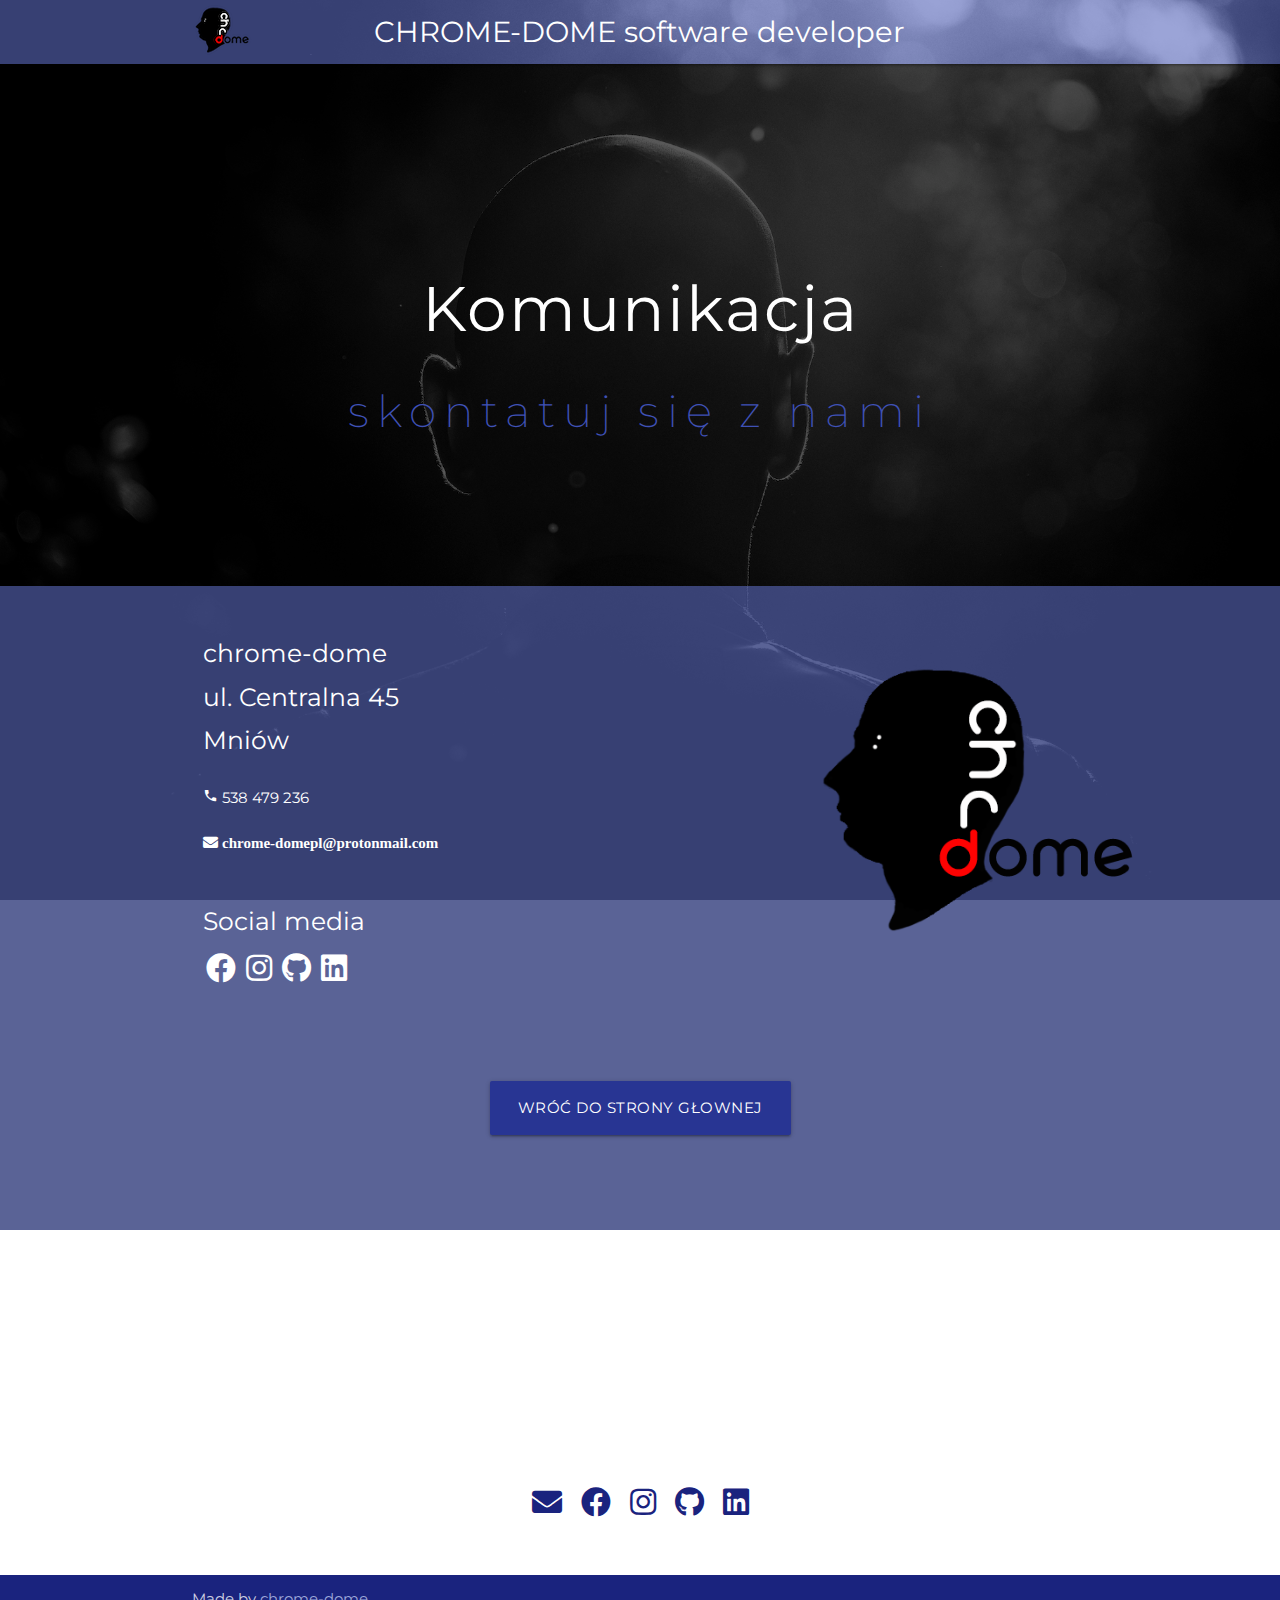
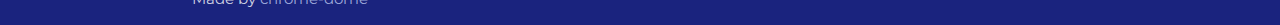
==== contact.html @ 3544f3b8 "first commit" ====
<!DOCTYPE html>
<html lang="pl">
  <head>
    <meta http-equiv="Content-Type" content="text/html; charset=UTF-8"/>
    <meta name="viewport" content="width=device-width, initial-scale=1, maximum-scale=1.0"/>
    <title>chrome-dome - software developer</title>
    <link href="https://fonts.googleapis.com/css2?family=Montserrat:wght@200;400&display=swap" rel="stylesheet">
    <link rel="stylesheet" href="https://use.fontawesome.com/releases/v5.0.13/css/all.css">
    <link href="https://fonts.googleapis.com/icon?family=Material+Icons" rel="stylesheet">
    <link href="css/materialize.css" type="text/css" rel="stylesheet" media="screen,projection"/>
    <link href="css/style.css" type="text/css" rel="stylesheet" media="screen,projection"/>
    <link rel="icon" href="img/favicon.png">
  </head>

  <body>
        <nav role="navigation" id="filterIndigo">
            <div class="nav-wrapper container">
                <a id="logo-container" href="index.html" class="brand-logo hide-on-med-and-down"><img src="img/The Face Red White.png" alt="" class="responsive-img"></a>             
                <a id="logo-container" href="index.html" class="brand-logo center">CHROME-DOME software developer</a>
            </div>
        </nav>
        <main>
          <div class="section no-pad-bot" id="index-banner">
              <div class="container">
                <br><br>
                <h1 class="header center">Komunikacja</h1>
                <h3 class="header center indigo-text ">skontatuj się z nami</h3>
              </div>
            </div>
          <div id="contactDescription">
            <section class="container section">
              <div class="row">
                <div class="col l6 s12">
                  <br>
                  <ul>
                    <li><h5 class="white-text">chrome-dome</h5></li>
                    <li><h5 class="white-text">ul. Centralna 45</h5></li>
                    <li><h5 class="white-text">Mniów</h5></li>
                    <br>
                    <li><a class="white-text" href="tel:+48538479236" target="blank"><i class="tiny material-icons">local_phone</i> 538 479 236</a></li>
                    <br>
                    <a class="white-text" href="mailto:chrome-domepl@protonmail.com" target="blank"><i class="tiny fas fa-envelope"> chrome-domepl@protonmail.com</i></a>
                  </ul>
                  <br>
                  <h5 class="white-text">Social media</h5>
                  <ul id="socialIcon">
                    <a class="white-text" href="https://www.facebook.com/ChromeDomePawelSabuk/" target="blank"><i class="small fab fa-facebook"> </i></a>
                    <a class="white-text" href="https://www.instagram.com/" target="blank"><i class="small fab fa-instagram"> </i></a>             
                    <a class="white-text" href="https://github.com/chrome-dome" target="blank"><i class="small fab fa-github"></i></a>   
                    <a class="white-text" href="https://www.linkedin.com/feed/" target="blank"><i class="small fab fa-linkedin"> </i></a>
                  </ul>
                </div>
                <div class="col l5 s12 push-l2">
                  <br>
                  <img src="img/logo kontakt.png" alt="" class="responsive-img">
                </div>
              </div>
              <div class="row center">
                <a href="index.html" id="download-button" class="btn-large waves-effect waves-light indigo darken-3">wróć do strony głownej</a>
              </div>
            </section>
          </div>
      </main>
      
      
          <footer class="page-footer" id="contactFooter">
            <div class="container">
              <h6 class="white-text center">W wielu firmach niezależnie od tego czy jest to branża IT, marketingowa czy e-commerce praca polega na realizacji projektów. Poziom ich skoplikowania zależy od wizji klienta. Nasz zespół pracowników z wizji tworzy rzeczywistość. Programiści backend i frontend, czuwają nad szybkością i poprawnością działania oraz bezpieczeństwo. Specjaliści od UX oraz UI dbają o to, aby projekt spełniał najnowsze standardy. Zespół grafików i fotografów zapewnia niepowtarzalną i unikalną warstwę wizualną projektu. Wszyscy sprawnie pracują aby projekty spełniały oczekiwania klienta oraz oddawane były w wyznaczonym terminie(a nawet wcześniej...).</h6>
              <div class="row center" id="socialIcon">
                <a class="white-text" href="mailto:chrome-domepl@protonmail.com" target="blank"><i class="small fas fa-envelope"></i></a>
                <a class="white-text" href="https://www.facebook.com/ChromeDomePawelSabuk/" target="blank"><i class="small fab fa-facebook"> </i></a>
                <a class="white-text" href="https://www.instagram.com/" target="blank"><i class="small fab fa-instagram"> </i></a>             
                <a class="white-text" href="https://github.com/chrome-dome" target="blank"><i class="small fab fa-github"></i></a>   
                <a class="white-text" href="https://www.linkedin.com/feed/" target="blank"><i class="small fab fa-linkedin"> </i></a>
              </div>
            </div>
            <div class="footer-copyright indigo darken-4">
              <div class="container">
              Made by <a class="indigo-text text-lighten-3" href="https://chrome-dome.pl/">chrome-dome</a>
              </div>
            </div>
          </footer>

    <script src="https://code.jquery.com/jquery-2.1.1.min.js"></script>
    <script src="js/materialize.js"></script>
    <script src="js/init.js"></script>

  </body>
</html>
---- css/style.css ----
/* Custom Stylesheet */
/**
 * Use this file to override Materialize files so you can update
 * the core Materialize files in the future
 *
 * Made By MaterializeCSS.com
 */

body{
  background-image: url(../img/oorban.jpg);
 background-position: center;
  background-size: cover;
  background-attachment: fixed;
  color: #fff;
  font-family: 'Montserrat', sans-serif;
}

main{
  background-color:rgba(0, 0, 0, .65)
}

main section.container p{
  padding: .5rem;
}

nav .brand-logo{
  width: 90%;
  font-size: 1.9rem;
}

#index-banner h1{
  letter-spacing: 2px;
  margin-top: 10rem;
}

#index-banner h3{
  letter-spacing: 8px;
  font-weight: 200;
  margin-bottom: 10rem;
  margin-top: 3rem;
}

#index-banner h5{
  margin-bottom: 10rem;
}

#companyActivity div.row{
  margin: 0;
  padding: 0;
}

#companyActivity div.activity{
  position: relative;
  padding: 0;
  margin-bottom: 10rem;
}


.figcaptionWrapper{
  position: absolute;
  bottom:0;
  left: 0;
  width: 100%;
  height: 20%;
  opacity: .95;
}

#companyActivity figcaption{
  position: absolute;
  top: 50%;
  left: 0;
  transform: translateY(-50%);
  width: 100%;
  font-size: 1.7rem;
  color: #fff;
}

#filterBlue{
  background-color:rgba(66, 165, 245, .6);
}

#filterGreen{
  background-color:rgba(102, 187, 106, .6);
}

#filterRed{
  background-color:rgba(239, 83, 80, .6);
}

#filterOrange{
  background-color:rgba(255, 167, 38, .6);
}

#filterPurple{
  background-color:rgba(171, 71, 188, .6);
}

#filterIndigo{
  background-color:rgba(92, 107, 192, .6);
}

#filterLime{
  background-color:rgba(212, 225, 87, .6);
}

#btnMail h4{
  font-weight: 200;
  margin-top: 2rem;
}

#download-button{
  margin: 4rem;
}

footer #socialIcon{
  padding: 2rem;
}

footer h6{
  font-weight: 200;
  line-height: 150%;
}

footer#mainFooter,
div#salesDescription{
  background-color: rgba(239, 83, 80, .6);
}

footer#mainFooter #socialIcon i,
footer#salesFooter #socialIcon i{
  padding: .5rem;
  color: #ff5252;
}

footer#mainFooter #socialIcon i:hover,
footer#salesFooter #socialIcon i:hover{
  color: #c62828;
}

footer#salesFooter,
footer#projectsFooter,
footer#coursesFooter,
footer#uxFooter,
footer#outsorcingFooter,
footer#contactFooter{
  background-color:transparent;
}


div#projectsDescription{
  background-color:rgba(66, 165, 245, .6);
}

footer#projectsFooter #socialIcon i{
  padding: .5rem;
  color: #1565C0;
}

footer#projectsFooter #socialIcon i:hover{
  color: #40c4ff;
}

div#coursesDescription{
  background-color:rgba(171, 71, 188, .6);
}

footer#coursesFooter #socialIcon i{
  padding: .5rem;
  color: #6a1b9a;
}

footer#coursesFooter #socialIcon i:hover{
  color: #e040fb;
}

div#uxDescription{
  background-color:rgba(255, 167, 38, .6);
}

footer#uxFooter #socialIcon i{
  padding: .5rem;
  color: #ef6c00;
}

footer#uxFooter #socialIcon i:hover{
  color: #ffab40;
}

div#outsorcingDescription{
  background-color:rgba(102, 187, 106, .6);
}

footer#outsorcingFooter #socialIcon i{
  padding: .5rem;
  color: #2E7D32;
}

footer#outsorcingFooter #socialIcon i:hover{
  color: #69f0ae;
}

div#contactDescription{
  background-color:rgba(92, 107, 192, .6);
}

footer#contactFooter #socialIcon i{
  padding: .5rem;
  color: #1a237e;
}

footer#contactFooter #socialIcon i:hover{
  color: #8c9eff;
}

div#contactDescription #socialIcon i{
  padding: .2rem;
}

.icon-block {
  padding: 0 15px;
}
.icon-block .material-icons {
	font-size: inherit;
}

@media only screen and (max-width: 600px) {
  
  #companyActivity div.activity{
    margin-bottom: 4rem;
  }
  
  
  nav .brand-logo{
    width: 95%;
    font-size: 1rem;
  }

  #index-banner h1{
    font-size: 3rem;
    margin-top: 4rem;
  }

  #index-banner h3{
    font-size: 2rem;
    margin-bottom: 4rem;
  }
}

@media only screen and (min-width: 601px) and (max-width: 1024px){
  nav .brand-logo{
    width: 90%;
    font-size: 1.3rem;
  }

  #index-banner h1{
    font-size: 3.5rem;
    margin-top: 4rem;
  }

  #index-banner h3{
    font-size: 2.2rem;
    margin-bottom: 4rem;
  }
}
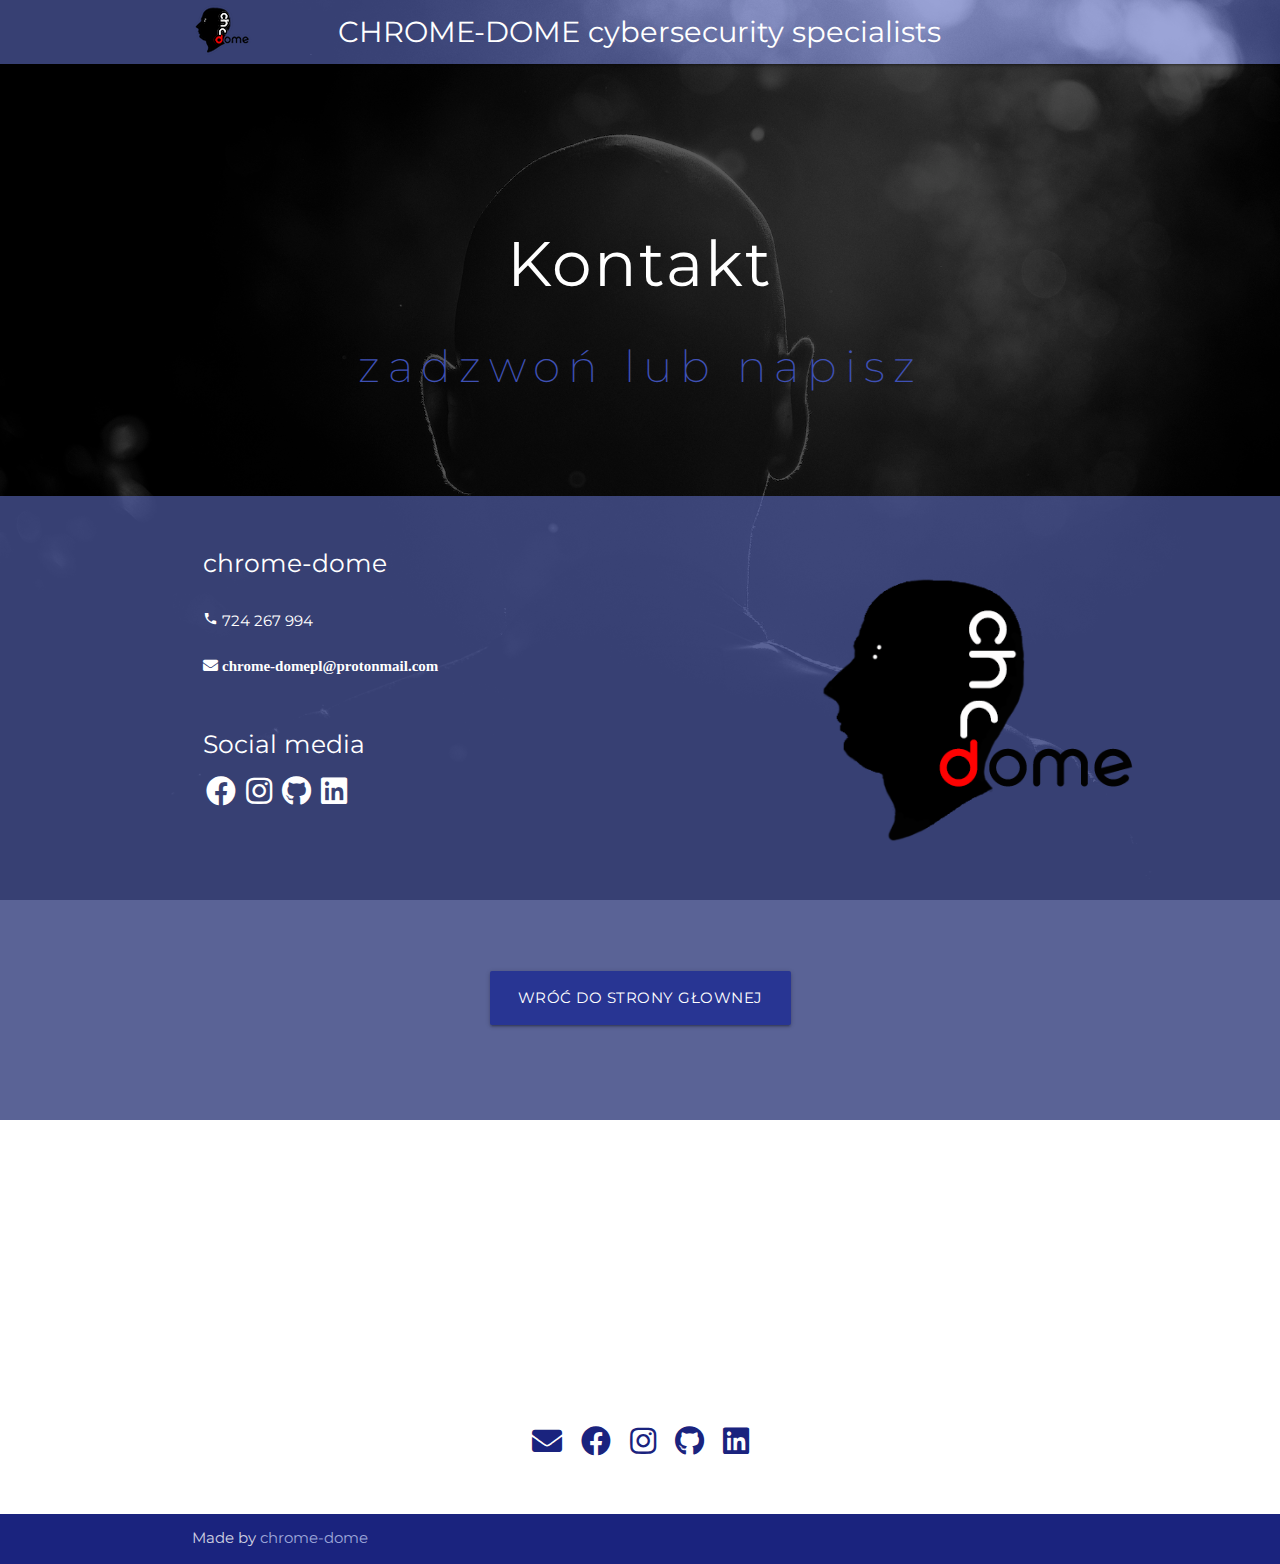
==== commit 0c7b89b1: "zmiana pod cybersec" ====
--- a/contact.html
+++ b/contact.html
@@ -16,15 +16,15 @@
         <nav role="navigation" id="filterIndigo">
             <div class="nav-wrapper container">
                 <a id="logo-container" href="index.html" class="brand-logo hide-on-med-and-down"><img src="img/The Face Red White.png" alt="" class="responsive-img"></a>             
-                <a id="logo-container" href="index.html" class="brand-logo center">CHROME-DOME software developer</a>
+                <a id="logo-container" href="index.html" class="brand-logo center">CHROME-DOME cybersecurity specialists</a>
             </div>
         </nav>
         <main>
           <div class="section no-pad-bot" id="index-banner">
               <div class="container">
                 <br><br>
-                <h1 class="header center">Komunikacja</h1>
-                <h3 class="header center indigo-text ">skontatuj się z nami</h3>
+                <h1 class="header center">Kontakt</h1>
+                <h3 class="header center indigo-text ">zadzwoń lub napisz</h3>
               </div>
             </div>
           <div id="contactDescription">
@@ -34,10 +34,8 @@
                   <br>
                   <ul>
                     <li><h5 class="white-text">chrome-dome</h5></li>
-                    <li><h5 class="white-text">ul. Centralna 45</h5></li>
-                    <li><h5 class="white-text">Mniów</h5></li>
                     <br>
-                    <li><a class="white-text" href="tel:+48538479236" target="blank"><i class="tiny material-icons">local_phone</i> 538 479 236</a></li>
+                    <li><a class="white-text" href="tel:+48538479236" target="blank"><i class="tiny material-icons">local_phone</i> 724 267 994</a></li>
                     <br>
                     <a class="white-text" href="mailto:chrome-domepl@protonmail.com" target="blank"><i class="tiny fas fa-envelope"> chrome-domepl@protonmail.com</i></a>
                   </ul>
@@ -65,7 +63,11 @@
       
           <footer class="page-footer" id="contactFooter">
             <div class="container">
-              <h6 class="white-text center">W wielu firmach niezależnie od tego czy jest to branża IT, marketingowa czy e-commerce praca polega na realizacji projektów. Poziom ich skoplikowania zależy od wizji klienta. Nasz zespół pracowników z wizji tworzy rzeczywistość. Programiści backend i frontend, czuwają nad szybkością i poprawnością działania oraz bezpieczeństwo. Specjaliści od UX oraz UI dbają o to, aby projekt spełniał najnowsze standardy. Zespół grafików i fotografów zapewnia niepowtarzalną i unikalną warstwę wizualną projektu. Wszyscy sprawnie pracują aby projekty spełniały oczekiwania klienta oraz oddawane były w wyznaczonym terminie(a nawet wcześniej...).</h6>
+              <h6 class="white-text center">W dzisiejszych czasach ochrona danych i tożsamości online jest kluczowa dla firm, instytucji oraz osób prywatnych. Nasz zespół specjalistów pomaga skutecznie chronić się przed zagrożeniami w sieci, oferując audyty bezpieczeństwa, śledztwa internetowe (OSINT) oraz zarządzanie tożsamością online.</h6>
+
+              <h6 class="white-text center">Nasze szkolenia z zakresu cyberbezpieczeństwa uczą, jak zabezpieczać dane i minimalizować ryzyko cyberataków, zarówno dla początkujących, jak i zaawansowanych użytkowników. Dodatkowo wspieramy klientów w usuwaniu prywatnych danych z Internetu, zapewniając im większą prywatność.</h6>
+              
+              <h6 class="white-text center">Organizujemy i wspieramy konferencje branżowe, dzieląc się wiedzą i doświadczeniem w najnowszych technologiach zabezpieczeń, pomagając klientom zwiększyć bezpieczeństwo w cyfrowym świecie.</h6>
               <div class="row center" id="socialIcon">
                 <a class="white-text" href="mailto:chrome-domepl@protonmail.com" target="blank"><i class="small fas fa-envelope"></i></a>
                 <a class="white-text" href="https://www.facebook.com/ChromeDomePawelSabuk/" target="blank"><i class="small fab fa-facebook"> </i></a>
--- a/css/style.css
+++ b/css/style.css
@@ -30,18 +30,18 @@
 
 #index-banner h1{
   letter-spacing: 2px;
-  margin-top: 10rem;
+  margin-top: 7rem;
 }
 
 #index-banner h3{
   letter-spacing: 8px;
   font-weight: 200;
-  margin-bottom: 10rem;
+  margin-bottom: 7rem;
   margin-top: 3rem;
 }
 
 #index-banner h5{
-  margin-bottom: 10rem;
+  margin-bottom: 7rem;
 }
 
 #companyActivity div.row{
@@ -52,7 +52,7 @@
 #companyActivity div.activity{
   position: relative;
   padding: 0;
-  margin-bottom: 10rem;
+  margin-bottom: 5rem;
 }
 
 
